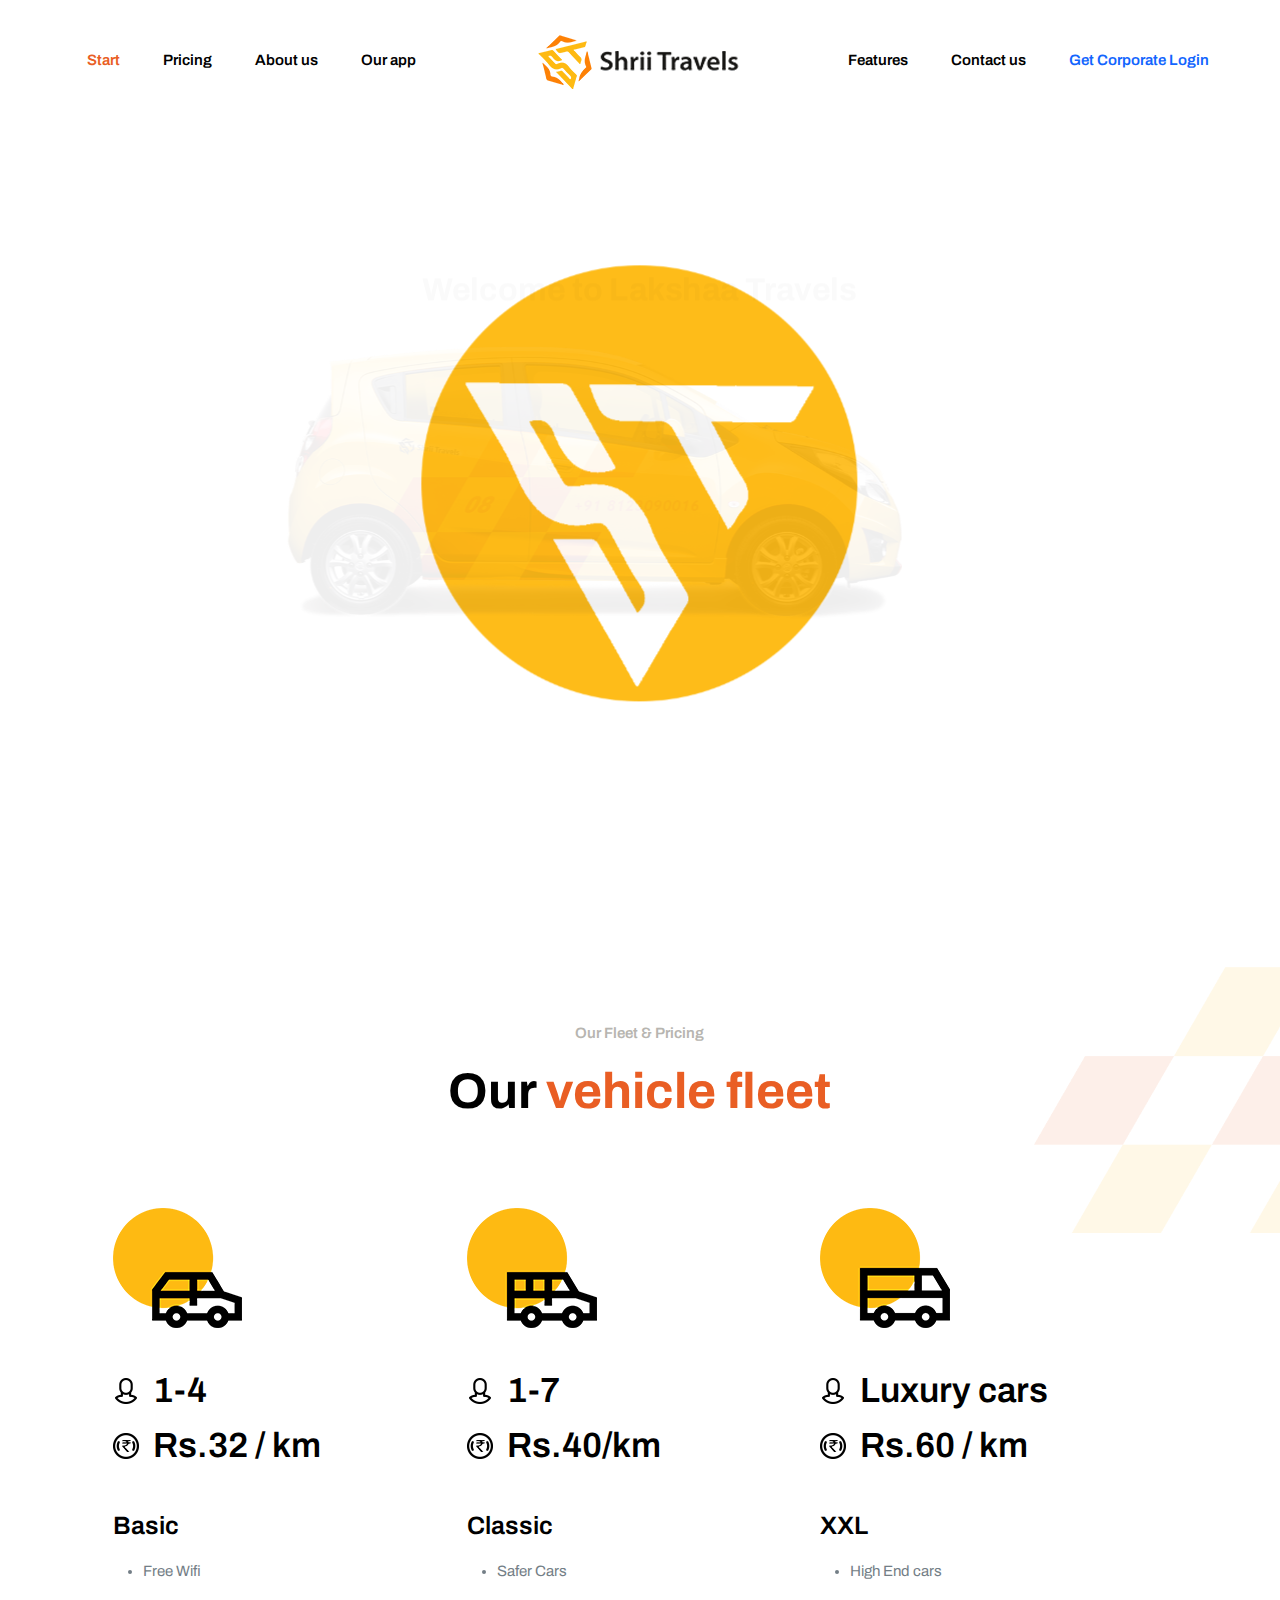
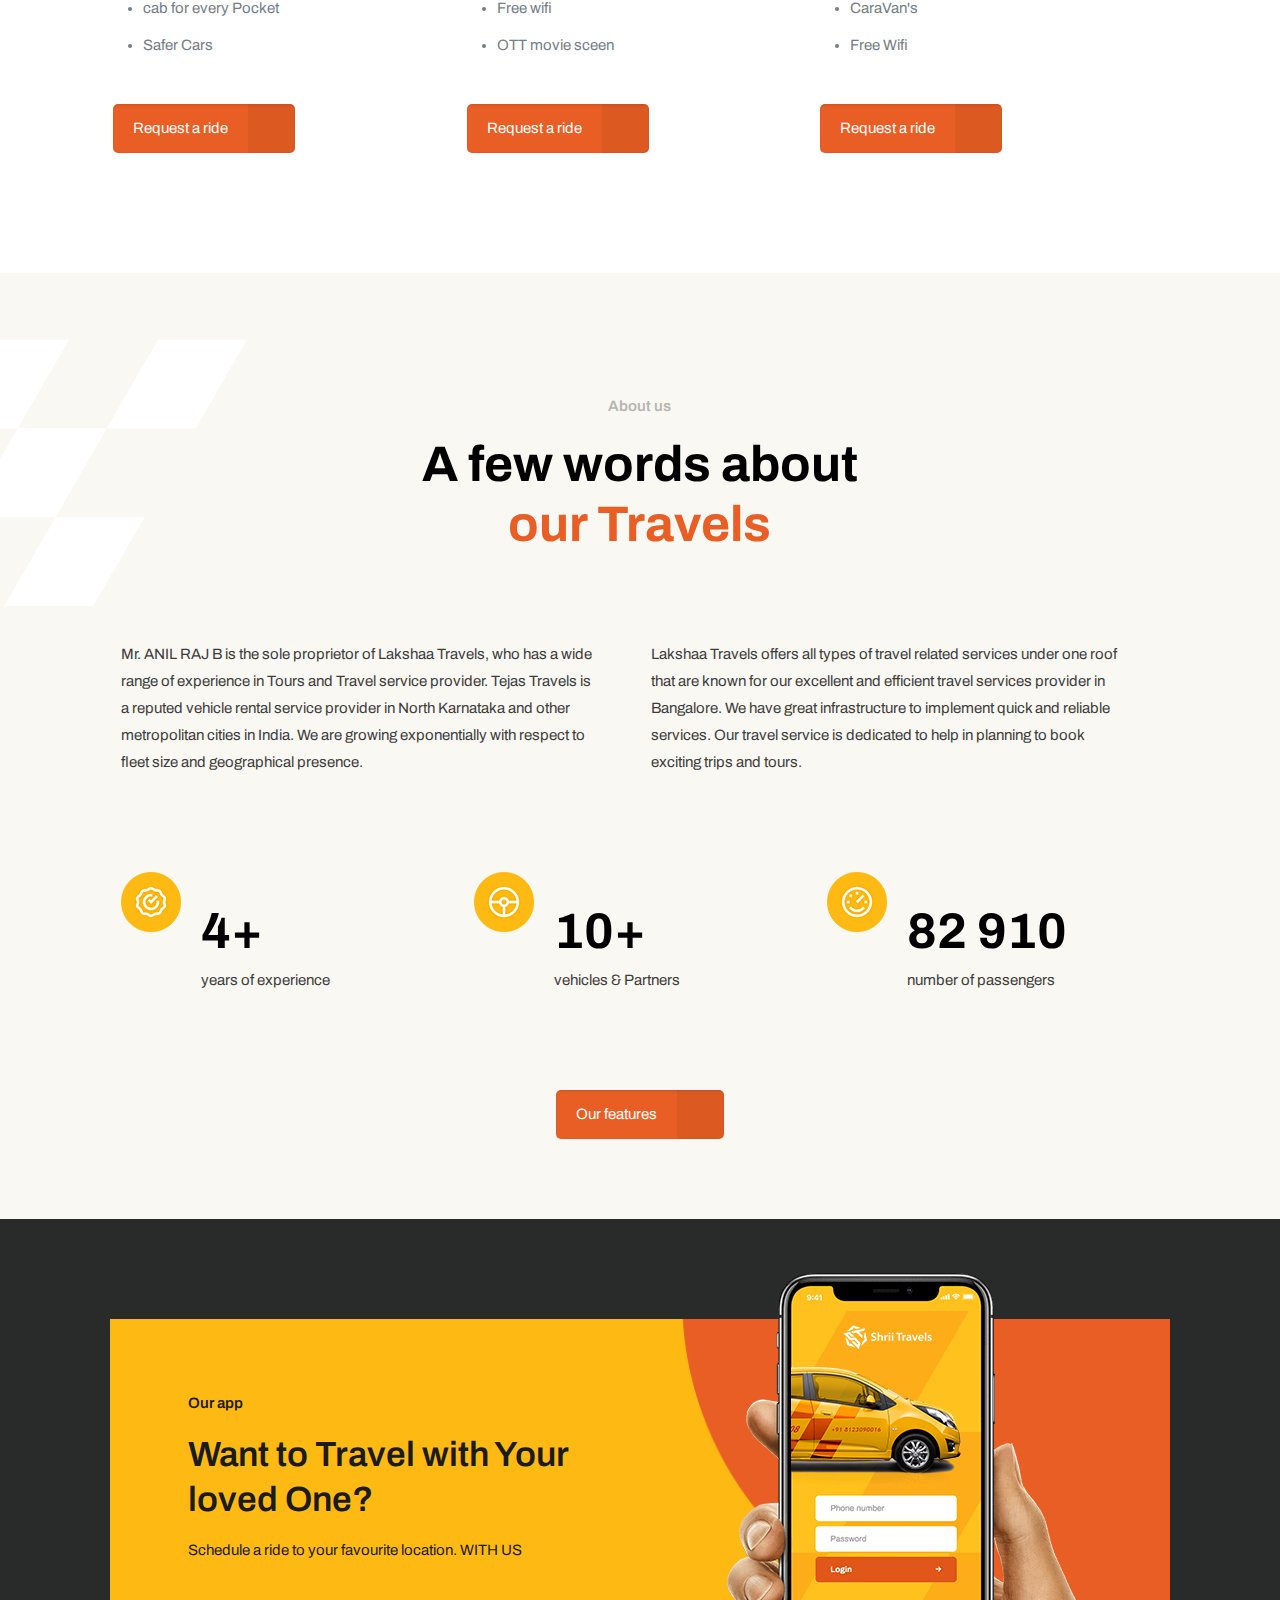
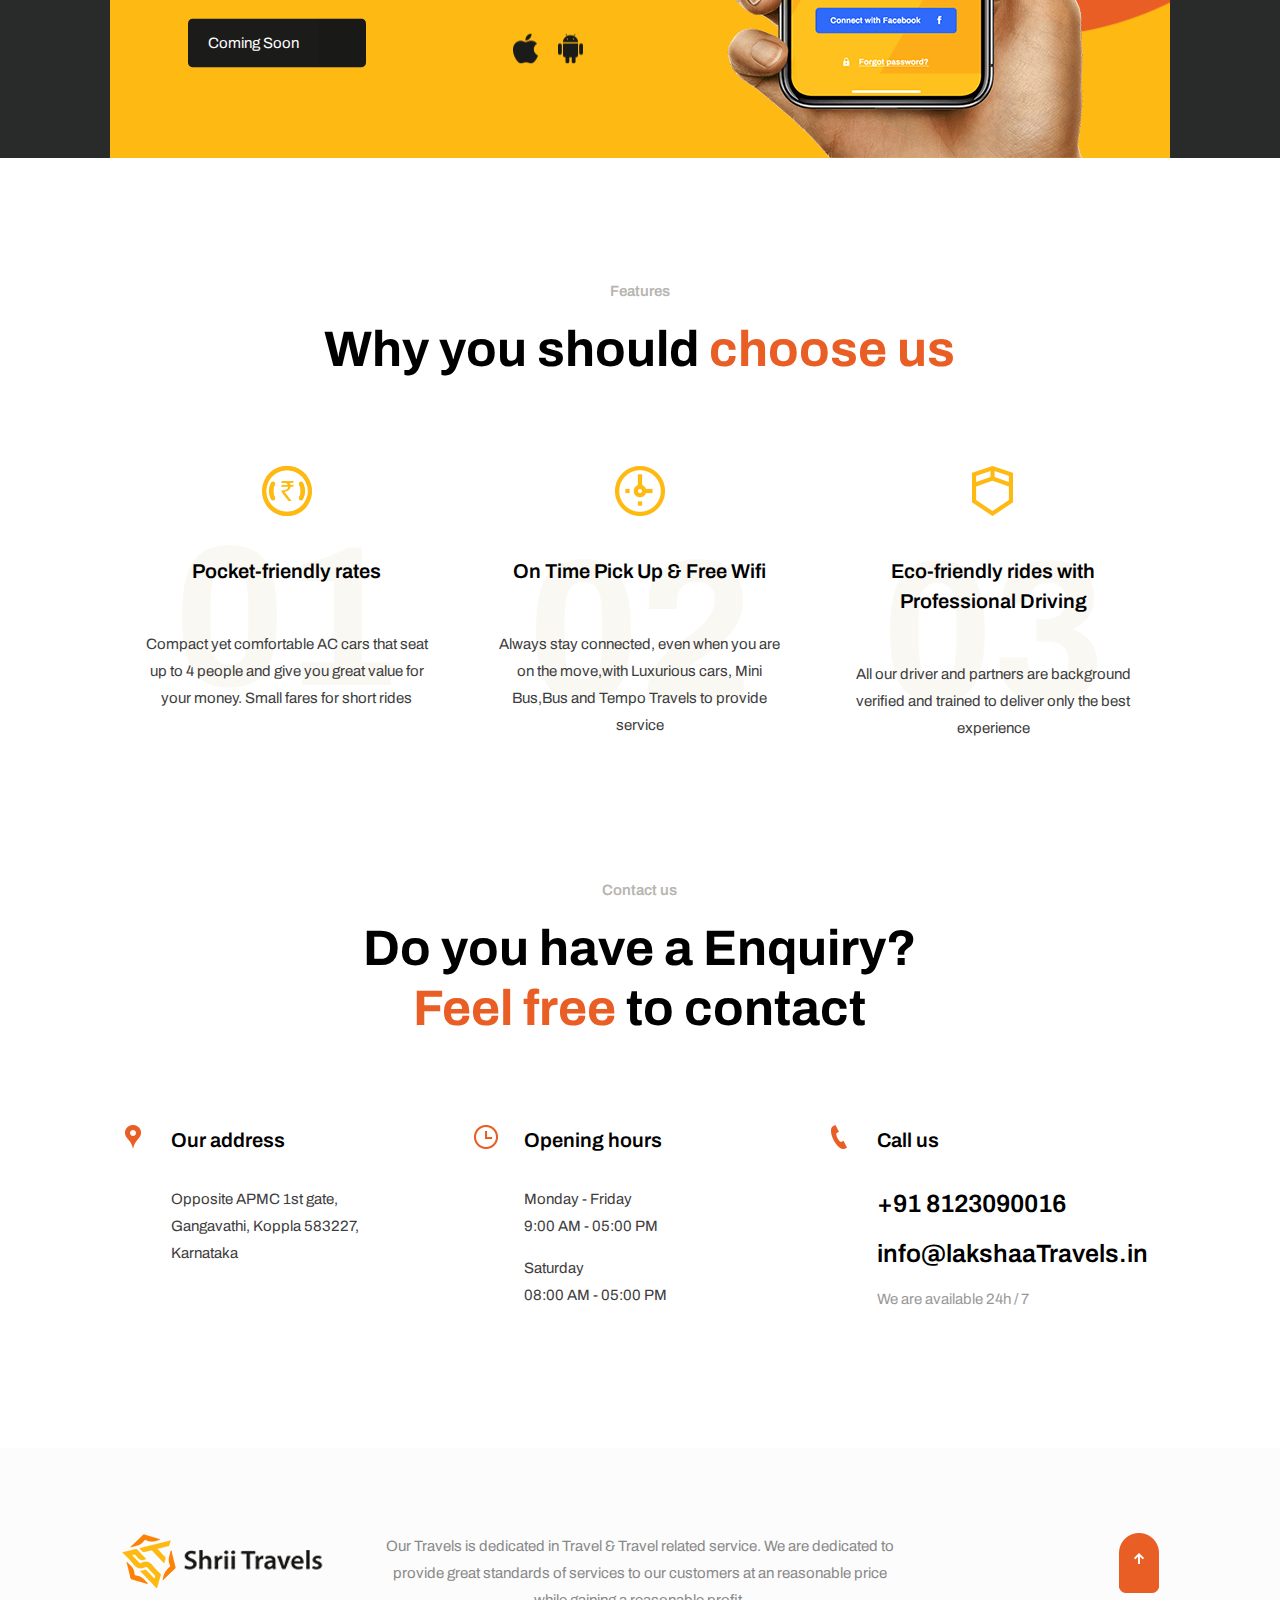
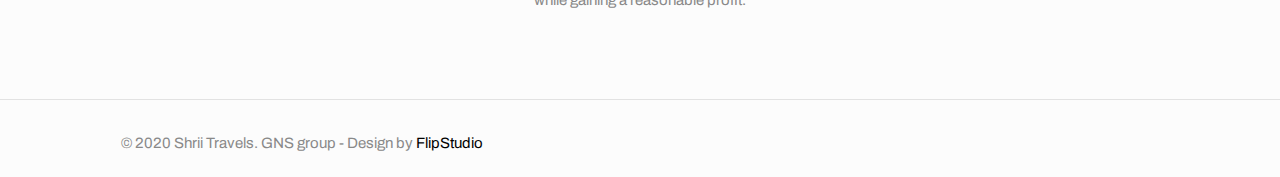
==== index.html @ 803cd6e2 "Add files via upload" ====
<!DOCTYPE html>
<!--[if lt IE 7]><html class="no-js lt-ie10 lt-ie9 lt-ie8 lt-ie7"> <![endif]-->
<!--[if IE 7]><html class="no-js lt-ie10 lt-ie9 lt-ie8"> <![endif]-->
<!--[if IE 8]><html class="no-js lt-ie10 lt-ie9"> <![endif]-->
<!--[if IE 9]><html class="no-js lt-ie10"> <![endif]-->
<!--[if gt IE 8]><!-->
<html class="no-js">
<!--<![endif]-->

<head>

    <!-- Basic Page Needs -->
    <meta charset="utf-8">
    <title>Shrii Travels</title>
    <meta name="description" content="">
    <meta name="author" content="">

    <!-- Mobile Specific Metas -->
    <meta name="viewport" content="width=device-width, initial-scale=1, maximum-scale=1">

    <!-- Favicons -->
    <link rel="apple-touch-icon" sizes="180x180" href="content/taxi2/images/favicon.png">
<link rel="icon" type="image/png" sizes="32x32" href="content/taxi2/images//favicon-32x32.png">
<link rel="icon" type="image/png" sizes="16x16" href="content/taxi2/images//favicon-16x16.png">


    <!-- FONTS -->
    <link rel='stylesheet' href='http://fonts.googleapis.com/css?family=Roboto:100,300,400,400italic,700'>
    <link rel='stylesheet' href='http://fonts.googleapis.com/css?family=Patua+One:100,300,400,400italic,700'>
    <link rel='stylesheet' href='http://fonts.googleapis.com/css?family=Lato:400,400italic,700,700italic,900'>
    <link rel='stylesheet' href='http://fonts.googleapis.com/css?family=Archivo:100,300,400,400italic,700'>

    <!-- CSS -->
    <link rel='stylesheet' href='css/global.css'>
    <link rel='stylesheet' href='content/taxi2/css/structure.css'>
    <link rel='stylesheet' href='content/taxi2/css/taxi2.css'>
    <link rel='stylesheet' href='content/taxi2/css/custom.css'>

    <!-- Revolution Slider -->
    <link rel="stylesheet" href="plugins/rs-plugin-6.custom/css/rs6.css">

</head>

<body class="home page-template-default page template-slider color-custom style-default button-default layout-full-width one-page no-content-padding header-split header-fw minimalist-header-no sticky-header sticky-tb-color ab-hide subheader-both-center menu-link-color menuo-no-borders mobile-tb-center mobile-side-slide mobile-mini-mr-lc tablet-sticky mobile-header-mini mobile-sticky ">
    <div id="Wrapper">
        <div id="Header_wrapper">
            <header id="Header">

                <div id="Top_bar">
                    <div class="container">
                        <div class="column one">
                            <div class="top_bar_left clearfix">
                                <div class="logo">
                                    <a id="logo" href="#" data-padding="30"><img class="logo-main scale-with-grid" src="content/taxi2/images/taxi2.png" data-retina="content/taxi2/images/retina-taxi2.png" data-no-retina><img class="logo-sticky scale-with-grid" src="content/taxi2/images/taxi2.png" data-retina="content/taxi2/images/retina-taxi2.png" data-no-retina><img class="logo-mobile scale-with-grid" src="content/taxi2/images/taxi2.png" data-retina="content/taxi2/images/retina-taxi2.png" data-no-retina><img class="logo-mobile-sticky scale-with-grid" src="content/taxi2/images/taxi2.png" data-retina="content/taxi2/images/retina-taxi2.png" data-no-retina></a>
                                </div>
                                <div class="menu_wrapper">
                                    <nav id="menu">
                                        <ul id="menu-main-menu-left" class="menu menu-main menu_left">
                                            <li>
                                                <a href="#Header_wrapper"><span>Start</span></a>
                                            </li>
                                            <li>
                                                <a href="#pricing"><span>Pricing</span></a>
                                            </li>
                                            <li>
                                                <a href="#about"><span>About us</span></a>
                                            </li>
                                            <li>
                                                <a href="#app"><span>Our app</span></a>
                                            </li>
                                        </ul>
                                        <ul id="menu-main-menu-right" class="menu menu-main menu_right">
                                            <li>
                                                <a href="#features"><span>Features</span></a>
                                            </li>
                                            <!-- <li>
                                                <a href="#career"><span>Career</span></a>
                                            </li> -->
                                            <li>
                                                <a href="#contact"><span>Contact us</span></a>
                                            </li>
                                            <li>
                                                <a target="blank" href="coming.html"><span><span style="padding: 0; color: #1265fe;">Get Corporate Login</span></span></a>
                                            </li>
                                        </ul>
                                    </nav><a class="responsive-menu-toggle " href="#"><i class="icon-menu-fine"></i></a>
                                </div>
                                <div class="secondary_menu_wrapper">
                                    <nav id="secondary-menu" class="menu-main-menu-right-container">
                                        <ul id="menu-main-menu-right-1" class="secondary-menu">
                                            <li class="menu-item menu-item-type-custom menu-item-object-custom ">
                                                <a href="#features">Features</a>
                                            </li>
                                            <li class="menu-item menu-item-type-custom menu-item-object-custom ">
                                                <a href="#career">Career</a>
                                            </li>
                                            <li class="menu-item menu-item-type-custom menu-item-object-custom ">
                                                <a href="#contact">Contact us</a>
                                            </li>
                                            <li class="menu-item menu-item-type-custom menu-item-object-custom ">
                                                <a target="blank" href="coming.html"><span><span style="padding: 0; color: #1265fe;">Get Corporate Login</span></span></a>
                                            </li>
                                        </ul>
                                    </nav>
                                </div>
                            </div>
                        </div>
                    </div>
                </div>
                <div class="mfn-main-slider" id="mfn-rev-slider">
                    <p class="rs-p-wp-fix"></p>
                    <rs-module-wrap id="rev_slider_3_1_wrapper" data-source="gallery" style="background:transparent;padding:0;">
                        <rs-module id="rev_slider_3_1" style="display:none;" data-version="6.1.2">
                            <rs-slides>
                                <rs-slide data-key="rs-3" data-anim="ei:d;eo:d;s:1000;r:0;t:fade;sl:0;">
                                    <img src="content/taxi2/images/transparent.png" class="rev-slidebg" data-no-retina>
                                    <rs-layer id="slider-3-slide-3-layer-0" data-type="image" data-rsp_ch="on" data-xy="x:c;y:c;yo:-40px;" data-text="w:normal;" data-dim="w:666px;h:675px;" data-basealign="slide" data-frame_0="sX:0.8;sY:0.8;" data-frame_1="e:Power4.easeOut;st:200;sp:1000;sR:200;"
                                        data-frame_999="o:0;st:w;sR:7800;" style="z-index:8;font-family:Roboto;"><img src="content/taxi2/images/taxi2-slider-pic11.png" data-no-retina>
                                    </rs-layer>
                                    <rs-layer id="slider-3-slide-3-layer-1" data-type="image" data-rsp_ch="on" data-xy="x:c;y:c;yo:-40px;" data-text="w:normal;" data-dim="w:929px;h:415px;" data-basealign="slide" data-frame_0="x:-50;" data-frame_1="st:400;sp:1000;sR:400;" data-frame_999="o:0;st:w;sR:7600;"
                                        style="z-index:9;font-family:Roboto;"><img src="content/taxi2/images/taxi2-slider-pic2.png" data-no-retina>
                                    </rs-layer>
                                    <rs-layer id="slider-3-slide-3-layer-2" data-type="text" data-color="#000000" data-rsp_ch="on" data-xy="x:c;y:c;yo:-330px;" data-text="w:normal;s:60;l:60;fw:700;" data-basealign="slide" data-frame_0="sX:0.8;sY:0.8;" data-frame_1="e:Power4.easeOut;st:700;sp:1000;sR:700;"
                                        data-frame_999="o:0;st:w;sR:7300;" style="z-index:10;font-family:Archivo;">
                                        Welcome to Lakshaa Travels
                                    </rs-layer>
                                    <rs-layer id="slider-3-slide-3-layer-3" data-type="image" data-rsp_ch="on" data-xy="x:100px;y:c;" data-text="w:normal;" data-dim="w:60px;h:60px;" data-basealign="slide" data-frame_0="sX:0.8;sY:0.8;" data-frame_1="e:Power4.easeOut;st:1100;sp:1000;" data-frame_999="o:0;st:w;sR:7000;"
                                        style="z-index:14;font-family:Roboto;"><img src="content/taxi2/images/taxi2-slider-icon2.png" data-no-retina>
                                    </rs-layer>
                                    <rs-layer id="slider-3-slide-3-layer-5" data-type="text" data-color="#000000" data-rsp_ch="on" data-xy="x:175px;y:c;yo:-170px;" data-text="w:normal;s:50;l:50;" data-basealign="slide" data-frame_1="st:900;sp:900;sR:900;" data-frame_999="o:0;st:w;sR:7200;"
                                        style="z-index:12;font-family:Archivo;">
                                        Call Us
                                        <br>
                                    </rs-layer>
                                    <rs-layer id="slider-3-slide-3-layer-6" data-type="text" data-color="#000000" data-rsp_ch="on" data-xy="x:175px;y:c;yo:-110px;" data-text="w:normal;s:18;l:25;" data-basealign="slide" data-frame_1="st:900;sp:900;sR:900;" data-frame_999="o:0;st:w;sR:7200;"
                                        style="z-index:13;font-family:Archivo;">
                                        Before 24 hr
                                        <br> of your Travel
                                    </rs-layer>
                                    <rs-layer id="slider-3-slide-3-layer-7" data-type="image" data-rsp_ch="on" data-xy="x:100px;y:c;yo:-200px;" data-text="w:normal;" data-dim="w:60px;h:60px;" data-basealign="slide" data-frame_0="sX:0.8;sY:0.8;" data-frame_1="e:Power4.easeOut;st:900;sp:1000;"
                                        data-frame_999="o:0;st:w;sR:7200;" style="z-index:11;font-family:Roboto;"><img src="content/taxi2/images/taxi2-slider-icon1.png" data-no-retina>
                                    </rs-layer>
                                    <rs-layer id="slider-3-slide-3-layer-8" data-type="text" data-color="#000000" data-rsp_ch="on" data-xy="x:175px;y:c;yo:30px;" data-text="w:normal;s:50;l:50;" data-basealign="slide" data-frame_1="st:1100;sp:900;sR:1100;" data-frame_999="o:0;st:w;sR:7000;"
                                        style="z-index:15;font-family:Archivo;">
                                        Rs.20 / km
                                    </rs-layer>
                                    <rs-layer id="slider-3-slide-3-layer-9" data-type="text" data-color="#000000" data-rsp_ch="on" data-xy="x:175px;y:c;yo:90px;" data-text="w:normal;s:18;l:25;" data-basealign="slide" data-frame_1="st:1090;sp:900;sR:1090;" data-frame_999="o:0;st:w;sR:7010;"
                                        style="z-index:16;font-family:Archivo;">
                                        Starting
                                        <br> price
                                    </rs-layer>
                                    <rs-layer id="slider-3-slide-3-layer-13" data-type="image" data-rsp_ch="on" data-xy="x:r;xo:100px;y:c;yo:-200px;" data-text="w:normal;" data-dim="w:60px;h:60px;" data-basealign="slide" data-frame_0="sX:0.8;sY:0.8;" data-frame_1="e:Power4.easeOut;st:1300;sp:1000;"
                                        data-frame_999="o:0;st:w;sR:6800;" style="z-index:17;font-family:Roboto;"><img src="content/taxi2/images/taxi2-slider-icon3.png" data-no-retina>
                                    </rs-layer>
                                    <rs-layer id="slider-3-slide-3-layer-14" data-type="text" data-color="#000000" data-rsp_ch="on" data-xy="x:r;xo:175px;y:c;yo:-170px;" data-text="w:normal;s:50;l:50;a:right;" data-basealign="slide" data-frame_1="st:1300;sp:900;sR:1300;" data-frame_999="o:0;st:w;sR:6800;"
                                        style="z-index:18;font-family:Archivo;">
                                        1-10
                                    </rs-layer>
                                    <rs-layer id="slider-3-slide-3-layer-15" data-type="text" data-color="#000000" data-rsp_ch="on" data-xy="x:r;xo:175px;y:c;yo:-110px;" data-text="w:normal;s:18;l:25;a:right;" data-basealign="slide" data-frame_1="st:1300;sp:900;sR:1300;" data-frame_999="o:0;st:w;sR:6800;"
                                        style="z-index:19;font-family:Archivo;">
                                        Seater 
                                        <br> we provide
                                    </rs-layer>
                                    <rs-layer id="slider-3-slide-3-layer-16" data-type="image" data-rsp_ch="on" data-xy="x:r;xo:100px;y:c;" data-text="w:normal;" data-dim="w:60px;h:60px;" data-basealign="slide" data-frame_0="sX:0.8;sY:0.8;" data-frame_1="e:Power4.easeOut;st:1500;sp:1000;"
                                        data-frame_999="o:0;st:w;sR:6600;" style="z-index:20;font-family:Roboto;"><img src="content/taxi2/images/taxi2-slider-icon4.png" data-no-retina>
                                    </rs-layer>
                                    <rs-layer id="slider-3-slide-3-layer-17" data-type="text" data-color="#000000" data-rsp_ch="on" data-xy="x:r;xo:175px;y:c;yo:30px;" data-text="w:normal;s:50;l:50;a:right;" data-basealign="slide" data-frame_1="st:1500;sp:900;sR:1500;" data-frame_999="o:0;st:w;sR:6600;"
                                        style="z-index:21;font-family:Archivo;">
                                        10% Off
                                    </rs-layer>
                                    <rs-layer id="slider-3-slide-3-layer-18" data-type="text" data-color="#000000" data-rsp_ch="on" data-xy="x:r;xo:175px;y:c;yo:90px;" data-text="w:normal;s:18;l:25;a:right;" data-basealign="slide" data-frame_1="st:1500;sp:900;sR:1500;" data-frame_999="o:0;st:w;sR:6600;"
                                        style="z-index:22;font-family:Archivo;">
                                        on reffering
                                        <br> a new customer
                                    </rs-layer>
                                    <rs-layer id="slider-3-slide-3-layer-19" data-type="text" data-color="#000000" data-rsp_ch="on" data-xy="x:100px;y:b;yo:146px;" data-text="w:normal;s:18;" data-basealign="slide" data-frame_1="st:1700;sp:900;sR:1700;" data-frame_999="o:0;st:w;sR:6400;"
                                        style="z-index:24;font-family:Archivo;">
                                        We are available 24h / 7 on WhatsApp
                                    </rs-layer>
                                    <rs-layer id="slider-3-slide-3-layer-20" data-type="text" data-color="#000000" data-rsp_ch="on" data-xy="x:100px;y:b;yo:100px;" data-text="w:normal;s:35;fw:700;" data-basealign="slide" data-frame_1="st:1700;sp:900;sR:1700;" data-frame_999="o:0;st:w;sR:6400;"
                                        style="z-index:23;font-family:Archivo;">
                                        +91 8123090016
                                    </rs-layer>
                                    <rs-layer id="slider-3-slide-3-layer-21" data-type="image" data-rsp_ch="on" data-xy="x:65px;y:b;yo:100px;" data-text="w:normal;" data-dim="w:16px;h:24px;" data-basealign="slide" data-frame_1="st:1700;sp:900;sR:1700;" data-frame_999="o:0;st:w;sR:6400;"
                                        style="z-index:25;font-family:Roboto;"><img src="content/taxi2/images/taxi2-slider-pic3.png" data-no-retina>
                                    </rs-layer><a id="slider-3-slide-3-layer-23" class="rs-layer" href="#" target="_self" rel="nofollow" data-type="image" data-rsp_ch="on" data-xy="x:r;xo:200px;y:b;yo:100px;" data-text="w:normal;" data-dim="w:40px;h:40px;"
                                        data-basealign="slide" data-frame_1="st:1900;sp:900;sR:1900;" data-frame_999="o:0;st:w;sR:6200;" style="z-index:28;font-family:Roboto;"><img src="content/taxi2/images/taxi2-slider-icon-facebook.png" data-no-retina> </a>
                                    <a
                                        id="slider-3-slide-3-layer-24" class="rs-layer" href="#" target="_self" rel="nofollow" data-type="image" data-rsp_ch="on" data-xy="x:r;xo:100px;y:b;yo:100px;" data-text="w:normal;" data-dim="w:40px;h:40px;" data-basealign="slide"
                                        data-frame_1="st:1900;sp:900;sR:1900;" data-frame_999="o:0;st:w;sR:6200;" style="z-index:26;font-family:Roboto;"><img src="content/taxi2/images/taxi2-slider-icon-instagram.png" data-no-retina> </a><a id="slider-3-slide-3-layer-25" class="rs-layer" href="#" target="_self" rel="nofollow" data-type="image" data-rsp_ch="on" data-xy="x:r;xo:150px;y:b;yo:100px;"
                                            data-text="w:normal;" data-dim="w:40px;h:40px;" data-basealign="slide" data-frame_1="st:1900;sp:900;sR:1900;" data-frame_999="o:0;st:w;sR:6200;" style="z-index:27;font-family:Roboto;"><img src="content/taxi2/images/taxi2-slider-icon-twitter.png" data-no-retina> </a>
                                </rs-slide>
                            </rs-slides>
                            <rs-progress class="rs-bottom" style="visibility: hidden !important;"></rs-progress>
                        </rs-module>
                    </rs-module-wrap>
                </div>
            </header>
        </div>
        <div id="Content">
            <div class="content_wrapper clearfix">
                <div class="sections_group">
                    <div class="entry-content">
                        <div class="section mcb-section mcb-section-jcq1a9xd1 bg-contain" id="pricing" style="padding-top:120px;padding-bottom:80px;background-image:url(content/taxi2/images/taxi2-sectionbg1.png);background-repeat:no-repeat;background-position:center top;">
                            <div class="section_wrapper mcb-section-inner">
                                <div class="wrap mcb-wrap mcb-wrap-2fkw1c9ba one valign-top clearfix">
                                    <div class="mcb-wrap-inner">
                                        <div class="column mcb-column mcb-item-cbdizb2dw one column_column">
                                            <div class="column_attr clearfix align_center" style>
                                                <h6>Our Fleet & Pricing</h6>
                                                <h2>Our <span class="themecolor">vehicle fleet</span></h2>
                                            </div>
                                        </div>
                                        <div class="column mcb-column mcb-item-dbz3m7a88 one column_divider">
                                            <hr class="no_line" style="margin:0 auto 30px">
                                        </div>
                                    </div>
                                </div>
                                <div class="wrap mcb-wrap mcb-wrap-gizdo99nv one-third valign-top clearfix" style="padding:0 3% 0 0">
                                    <div class="mcb-wrap-inner">
                                        <div class="column mcb-column mcb-item-7peiaxud4 one column_image">
                                            <div class="image_frame image_item no_link scale-with-grid no_border">
                                                <div class="image_wrapper"><img class="scale-with-grid" src="content/taxi2/images/taxi2-icon1.png">
                                                </div>
                                            </div>
                                        </div>
                                        <div class="column mcb-column mcb-item-msqzn70ff one column_column column-margin-10px">
                                            <div class="column_attr clearfix" style="background-image:url('content/taxi2/images/taxi2-icon4.png');background-repeat:no-repeat;background-position:left center;padding:0 0 0 40px;">
                                                <h3 style="margin: 0;">1-4</h3>
                                            </div>
                                        </div>
                                        <div class="column mcb-column mcb-item-5pkkx2eej one column_column">
                                            <div class="column_attr clearfix" style="background-image:url('content/taxi2/images/taxi2-icon5.png');background-repeat:no-repeat;background-position:left center;padding:0 0 0 40px;">
                                                <h3 style="margin: 0;">Rs.32 / km</h3>
                                            </div>
                                        </div>
                                        <div class="column mcb-column mcb-item-9j4ms4kgk one column_column column-margin-30px">
                                            <div class="column_attr clearfix" style>
                                                <h4>Basic</h4>
                                                <ul>
                                                    <li>
                                                        Free Wifi
                                                    </li>
                                                    <li>
                                                        cab for every Pocket
                                                    </li>
                                                    <li>
                                                        Safer Cars
                                                    </li>
                                                </ul>
                                            </div>
                                        </div>
                                        <div class="column mcb-column mcb-item-xcoo4um41 one column_button">
                                            <a class="button scroll button_right button_size_2 button_theme button_js" href="#contact"><span class="button_icon"><i class="icon-right-open-mini" ></i></span><span class="button_label">Request a ride</span></a>
                                        </div>
                                    </div>
                                </div>
                                <div class="wrap mcb-wrap mcb-wrap-kkg3uh9cp one-third valign-top clearfix" style="padding:0 3% 0 0">
                                    <div class="mcb-wrap-inner">
                                        <div class="column mcb-column mcb-item-4744exjst one column_image">
                                            <div class="image_frame image_item no_link scale-with-grid no_border">
                                                <div class="image_wrapper"><img class="scale-with-grid" src="content/taxi2/images/taxi2-icon2.png">
                                                </div>
                                            </div>
                                        </div>
                                        <div class="column mcb-column mcb-item-zhdfajwka one column_column column-margin-10px">
                                            <div class="column_attr clearfix" style="background-image:url('content/taxi2/images/taxi2-icon4.png');background-repeat:no-repeat;background-position:left center;padding:0 0 0 40px;">
                                                <h3 style="margin: 0;">1-7</h3>
                                            </div>
                                        </div>
                                        <div class="column mcb-column mcb-item-96xswf5mi one column_column">
                                            <div class="column_attr clearfix" style="background-image:url('content/taxi2/images/taxi2-icon5.png');background-repeat:no-repeat;background-position:left center;padding:0 0 0 40px;">
                                                <h3 style="margin: 0;">Rs.40/km </h3>
                                            </div>
                                        </div>
                                        <div class="column mcb-column mcb-item-65861mqfb one column_column column-margin-30px">
                                            <div class="column_attr clearfix" style>
                                                <h4>Classic</h4>
                                                <ul>
                                                    <li>
                                                        Safer Cars
                                                    </li>
                                                    <li>
                                                        Free wifi
                                                    </li>
                                                    <li>
                                                        OTT movie sceen
                                                    </li>
                                                </ul>
                                            </div>
                                        </div>
                                        <div class="column mcb-column mcb-item-2c7ev5ghi one column_button">
                                            <a class="button scroll button_right button_size_2 button_theme button_js" href="#contact"><span class="button_icon"><i class="icon-right-open-mini" ></i></span><span class="button_label">Request a ride</span></a>
                                        </div>
                                    </div>
                                </div>
                                <div class="wrap mcb-wrap mcb-wrap-2gbm03yeb one-third valign-top clearfix" style="padding:0 3% 0 0">
                                    <div class="mcb-wrap-inner">
                                        <div class="column mcb-column mcb-item-v2zs39mlc one column_image">
                                            <div class="image_frame image_item no_link scale-with-grid no_border">
                                                <div class="image_wrapper"><img class="scale-with-grid" src="content/taxi2/images/taxi2-icon3.png">
                                                </div>
                                            </div>
                                        </div>
                                        <div class="column mcb-column mcb-item-56qbu7jh1 one column_column column-margin-10px">
                                            <div class="column_attr clearfix" style="background-image:url('content/taxi2/images/taxi2-icon4.png');background-repeat:no-repeat;background-position:left center;padding:0 0 0 40px;">
                                                <h3 style="margin: 0;">Luxury cars</h3>
                                            </div>
                                        </div>
                                        <div class="column mcb-column mcb-item-ephisj9gl one column_column">
                                            <div class="column_attr clearfix" style="background-image:url('content/taxi2/images/taxi2-icon5.png');background-repeat:no-repeat;background-position:left center;padding:0 0 0 40px;">
                                                <h3 style="margin: 0;">Rs.60 / km</h3>
                                            </div>
                                        </div>
                                        <div class="column mcb-column mcb-item-r0458mctj one column_column column-margin-30px">
                                            <div class="column_attr clearfix" style>
                                                <h4>XXL</h4>
                                                <ul>
                                                    <li>
                                                        High End cars
                                                    </li>
                                                    <li>
                                                         CaraVan's
                                                    </li>
                                                    <li>
                                                        Free Wifi
                                                    </li>
                                                </ul>
                                            </div>
                                        </div>
                                        <div class="column mcb-column mcb-item-p6421gr1c one column_button">
                                            <a class="button scroll button_right button_size_2 button_theme button_js" href="#contact"><span class="button_icon"><i class="icon-right-open-mini" ></i></span><span class="button_label">Request a ride</span></a>
                                        </div>
                                    </div>
                                </div>
                            </div>
                        </div>
                        <div class="section mcb-section mcb-section-tru4y7ksa bg-contain" id="about" style="padding-top:120px;padding-bottom:40px;background-color:#faf8f2;background-image:url(content/taxi2/images/taxi2-sectionbg2.png);background-repeat:no-repeat;background-position:center top;">
                            <div class="section_wrapper mcb-section-inner">
                                <div class="wrap mcb-wrap mcb-wrap-rzym32xs0 one valign-top clearfix">
                                    <div class="mcb-wrap-inner">
                                        <div class="column mcb-column mcb-item-wh8tclfbt one column_column">
                                            <div class="column_attr clearfix align_center" style>
                                                <h6>About us</h6>
                                                <h2>A few words about
                                                    <br>
                                                    <span class="themecolor">our Travels</span></h2>
                                            </div>
                                        </div>
                                        <div class="column mcb-column mcb-item-ues8bc758 one column_divider">
                                            <hr class="no_line" style="margin:0 auto 30px">
                                        </div>
                                        <div class="column mcb-column mcb-item-ufungwtzo one-second column_column">
                                            <div class="column_attr clearfix" style="padding:0 7% 0 0;">
                                                <p>
                                                    Mr. ANIL RAJ B is the sole proprietor of Lakshaa Travels, who has a wide range of experience in Tours and Travel service provider. Tejas Travels is a reputed vehicle rental service provider in North Karnataka and other metropolitan cities in India. We are growing exponentially with respect to fleet size and geographical presence.
                                                </p>
                                            </div>
                                        </div>
                                        <div class="column mcb-column mcb-item-zh59oik6z one-second column_column">
                                            <div class="column_attr clearfix" style="padding:0 7% 0 0;">
                                                <p>
                                                    Lakshaa Travels offers all types of travel related services under one roof that are known for our excellent and efficient travel services provider in Bangalore. We have great infrastructure to implement quick and reliable services. Our travel service is dedicated to help in planning to book exciting trips and tours.
                                                </p>
                                            </div>
                                        </div>
                                        <div class="column mcb-column mcb-item-0ojbuw78h one column_divider">
                                            <hr class="no_line" style="margin:0 auto 40px">
                                        </div>
                                        <div class="column mcb-column mcb-item-5arippacc one-third column_column">
                                            <div class="column_attr clearfix" style="background-image:url('content/taxi2/images/taxi2-icon6.png');background-repeat:no-repeat;background-position:left top;padding:30px 0 0 80px;">
                                                <h2 style="margin-bottom: 5px;">4+</h2>
                                                <p>
                                                    years of experience
                                                </p>
                                            </div>
                                        </div>
                                        <div class="column mcb-column mcb-item-6qw2wk24y one-third column_column">
                                            <div class="column_attr clearfix" style="background-image:url('content/taxi2/images/taxi2-icon7.png');background-repeat:no-repeat;background-position:left top;padding:30px 0 0 80px;">
                                                <h2 style="margin-bottom: 5px;">10+</h2>
                                                <p>
                                                    vehicles & Partners
                                                </p>
                                            </div>
                                        </div>
                                        <div class="column mcb-column mcb-item-bfpb8p5sl one-third column_column">
                                            <div class="column_attr clearfix" style="background-image:url('content/taxi2/images/taxi2-icon8.png');background-repeat:no-repeat;background-position:left top;padding:30px 0 0 80px;">
                                                <h2 style="margin-bottom: 5px;">82 910</h2>
                                                <p>
                                                    number of passengers
                                                </p>
                                            </div>
                                        </div>
                                        <div class="column mcb-column mcb-item-4w0qz1hke one column_divider">
                                            <hr class="no_line" style="margin:0 auto 40px">
                                        </div>
                                        <div class="column mcb-column mcb-item-c9d2w31qp one column_button">
                                            <div class="button_align align_center">
                                                <a class="button scroll button_right button_size_2 button_theme button_js" href="#features"><span class="button_icon"><i class="icon-doc-text" ></i></span><span class="button_label">Our features</span></a>
                                            </div>
                                        </div>
                                    </div>
                                </div>
                            </div>
                        </div>
                        <div class="section mcb-section mcb-section-9ih3t0gv1 equal-height-wrap" id="app" style="padding-top:100px;padding-bottom:0px;background-color:#292b2b">
                            <div class="section_wrapper mcb-section-inner">
                                <div class="wrap mcb-wrap mcb-wrap-s3kydcxqf one-second valign-middle clearfix" style="padding:70px 5% 40px 7%;background-color:#feba12">
                                    <div class="mcb-wrap-inner">
                                        <div class="column mcb-column mcb-item-piwa4nuz0 one column_column">
                                            <div class="column_attr clearfix" style>
                                                <h6 style="color: #1b1b1a;">Our app</h6>
                                                <h3 style="color: #1b1b1a;"> Want to Travel with Your loved One?</h3>
                                                <p style="color: #1b1b1a;">
                                                  Schedule a ride to your favourite location. WITH US
                                                </p>
                                            </div>
                                        </div>
                                        <div class="column mcb-column mcb-item-dhi6r7q0c one-second column_button">
                                            <a class="button button_right button_size_2 button_js" href="#" style="background-color:#1b1b1a!important;color:#fff;"><span class="button_icon"><i class="icon-right-open" style="color:#ffffff!important;"></i></span><span class="button_label">Coming Soon</span></a>
                                        </div>
                                        <div class="column mcb-column mcb-item-64il5cpep one-second column_image">
                                            <div class="image_frame image_item no_link scale-with-grid alignright no_border">
                                                <div class="image_wrapper"><img class="scale-with-grid" src="content/taxi2/images/taxi2-icon16.png">
                                                </div>
                                            </div>
                                        </div>
                                    </div>
                                </div>
                                <div class="wrap mcb-wrap mcb-wrap-1ivrwesy4 one-second column-margin-0px valign-bottom bg-contain clearfix" style="padding:0 4%;background-color:#feba12;background-image:url(content/taxi2/images/taxi2-wrapbg5.png);background-repeat:no-repeat;background-position:right top;">
                                    <div class="mcb-wrap-inner">
                                        <div class="column mcb-column mcb-item-r2do0rv3b one column_image">
                                            <div class="image_frame image_item no_link scale-with-grid aligncenter no_border" style="margin-top:-100px;">
                                                <div class="image_wrapper"><img class="scale-with-grid" src="content/taxi2/images/taxi2-pic1.png">
                                                </div>
                                            </div>
                                        </div>
                                    </div>
                                </div>
                            </div>
                        </div>
                        <div class="section mcb-section mcb-section-iiiq2t79t" id="features" style="padding-top:120px;padding-bottom:px;background-color:">
                            <div class="section_wrapper mcb-section-inner">
                                <div class="wrap mcb-wrap mcb-wrap-lu4vqjb7x one valign-top clearfix">
                                    <div class="mcb-wrap-inner">
                                        <div class="column mcb-column mcb-item-vs9tw7ixc one column_column">
                                            <div class="column_attr clearfix align_center" style>
                                                <h6>Features</h6>
                                                <h2>Why you should <span class="themecolor">choose us</span></h2>
                                            </div>
                                        </div>
                                        <div class="column mcb-column mcb-item-flhazsn25 one column_divider">
                                            <hr class="no_line" style="margin:0 auto 30px">
                                        </div>
                                    </div>
                                </div>
                                <div class="wrap mcb-wrap mcb-wrap-aaq5xfbt5 one-third valign-top clearfix" style="padding:0 3%;background-image:url(content/taxi2/images/taxi2-wrapbg2.png);background-repeat:no-repeat;background-position:center;">
                                    <div class="mcb-wrap-inner">
                                        <div class="column mcb-column mcb-item-1hphe2i34 one column_image">
                                            <div class="image_frame image_item no_link scale-with-grid aligncenter no_border">
                                                <div class="image_wrapper"><img class="scale-with-grid" src="content/taxi2/images/taxi2-icon9.png">
                                                </div>
                                            </div>
                                        </div>
                                        <div class="column mcb-column mcb-item-clkwcsznf one column_column column-margin-30px">
                                            <div class="column_attr clearfix align_center" style>
                                                <h5>Pocket-friendly rates</h5>
                                            </div>
                                        </div>
                                        <div class="column mcb-column mcb-item-ndllgikdy one column_column">
                                            <div class="column_attr clearfix align_center" style>
                                                <p>
                                                    Compact yet comfortable AC cars that seat up to 4 people and give you great value for your money. Small fares for short rides
                                                </p>
                                            </div>
                                        </div>
                                    </div>
                                </div>
                                <div class="wrap mcb-wrap mcb-wrap-rsr75fq8g one-third valign-top clearfix" style="padding:0 3%;background-image:url(content/taxi2/images/taxi2-wrapbg3.png);background-repeat:no-repeat;background-position:center;">
                                    <div class="mcb-wrap-inner">
                                        <div class="column mcb-column mcb-item-nw1oveezi one column_image">
                                            <div class="image_frame image_item no_link scale-with-grid aligncenter no_border">
                                                <div class="image_wrapper"><img class="scale-with-grid" src="content/taxi2/images/taxi2-icon10.png">
                                                </div>
                                            </div>
                                        </div>
                                        <div class="column mcb-column mcb-item-i4c5uknfx one column_column column-margin-30px">
                                            <div class="column_attr clearfix align_center" style>
                                                <h5>On Time Pick Up & Free Wifi</h5>
                                            </div>
                                        </div>
                                        <div class="column mcb-column mcb-item-9prisgtrr one column_column">
                                            <div class="column_attr clearfix align_center" style>
                                                <p>
                                                    Always stay connected, even when you are on the move,with Luxurious cars, Mini Bus,Bus and Tempo Travels to provide service
                                                </p>
                                            </div>
                                        </div>
                                    </div>
                                </div>
                                <div class="wrap mcb-wrap mcb-wrap-6jv6gaztt one-third valign-top clearfix" style="padding:0 3%;background-image:url(content/taxi2/images/taxi2-wrapbg4.png);background-repeat:no-repeat;background-position:center;">
                                    <div class="mcb-wrap-inner">
                                        <div class="column mcb-column mcb-item-ns26l6dr3 one column_image">
                                            <div class="image_frame image_item no_link scale-with-grid aligncenter no_border">
                                                <div class="image_wrapper"><img class="scale-with-grid" src="content/taxi2/images/taxi2-icon11.png">
                                                </div>
                                            </div>
                                        </div>
                                        <div class="column mcb-column mcb-item-g8tqfgbw0 one column_column column-margin-30px">
                                            <div class="column_attr clearfix align_center" style>
                                                <h5>
                                                    Eco-friendly rides with Professional Driving</h5>
                                            </div>
                                        </div>
                                        <div class="column mcb-column mcb-item-3egx0iqtn one column_column">
                                            <div class="column_attr clearfix align_center" style>
                                                <p>
                                                    All our driver and partners are background verified and trained to deliver only the best experience                                                </p>
                                            </div>
                                        </div>
                                    </div>
                                </div>
                            </div>
                        </div>
                        <div class="section mcb-section mcb-section-dvxpaleuo" id="contact" style="padding-top:80px;padding-bottom:80px;background-color:">
                            <div class="section_wrapper mcb-section-inner">
                                <div class="wrap mcb-wrap mcb-wrap-x35on69qr one valign-top clearfix">
                                    <div class="mcb-wrap-inner">
                                        <div class="column mcb-column mcb-item-58zgby9ac one column_column">
                                            <div class="column_attr clearfix align_center" style>
                                                <h6>Contact us</h6>
                                                <h2>Do you have a Enquiry?
                                                    <br>
                                                    <span class="themecolor">Feel free</span> to contact</h2>
                                            </div>
                                        </div>
                                        <div class="column mcb-column mcb-item-yag8j68ya one column_divider">
                                            <hr class="no_line" style="margin:0 auto 30px">
                                        </div>
                                        <div class="column mcb-column mcb-item-qd1gxznxq one-third column_column">
                                            <div class="column_attr clearfix" style="background-image:url('content/taxi2/images/taxi2-icon12.png');background-repeat:no-repeat;background-position:left top;padding:0 0 0 50px;">
                                                <h5>Our address</h5>
                                                <hr class="no_line" style="margin:0 auto 15px">
                                                <p>
                                                   Opposite APMC 1st gate,
                                                    <br> Gangavathi, Koppla 583227,
                                                    <br> Karnataka
                                                </p>
                                            </div>
                                        </div>
                                        <div class="column mcb-column mcb-item-te68w5x2x one-third column_column">
                                            <div class="column_attr clearfix" style="background-image:url('content/taxi2/images/taxi2-icon13.png');background-repeat:no-repeat;background-position:left top;padding:0 0 0 50px;">
                                                <h5>Opening hours</h5>
                                                <hr class="no_line" style="margin:0 auto 15px">
                                                <p>
                                                    Monday - Friday
                                                    <br> 9:00 AM - 05:00 PM
                                                </p>
                                                <p>
                                                    Saturday
                                                    <br> 08:00 AM - 05:00 PM
                                                </p>
                                            </div>
                                        </div>
                                        <div class="column mcb-column mcb-item-rabr6ibl4 one-third column_column">
                                            <div class="column_attr clearfix" style="background-image:url('content/taxi2/images/taxi2-icon14.png');background-repeat:no-repeat;background-position:left top;padding:0 0 0 50px;">
                                                <h5>Call us</h5>
                                                <hr class="no_line" style="margin:0 auto 15px">
                                                <h4>+91 8123090016</h4>
                                                <h4>info@lakshaaTravels.in</h4>
                                                <p style="color: #999;">
                                                    We are available 24h / 7
                                                </p>
                                            </div>
                                        </div>
                                        </div>
                                    </div>
                                </div>
                            </div>
                        </div>
                    </div>
                </div>
            </div>
        </div>
        <footer id="Footer" class="clearfix">
            <div class="widgets_wrapper">
                <div class="container">
                    <div class="column one-fourth">
                        <aside class="widget_text widget widget_custom_html">
                            <div class="textwidget custom-html-widget">
                                <div class="image_frame image_item no_link scale-with-grid alignnone no_border">
                                    <div class="image_wrapper"><img class="scale-with-grid" src="content/taxi2/images/taxi2.png">
                                    </div>
                                </div>
                            </div>
                        </aside>
                    </div>
                    <div class="column one-second">
                        <aside class="widget_text widget widget_custom_html">
                            <div class="textwidget custom-html-widget">
                                <p style="text-align: center;">
                                   Our Travels is dedicated in Travel & Travel related service. We are dedicated to provide great standards of services to our customers at an reasonable price while gaining a reasonable profit.
                                </p>
                            </div>
                        </aside>
                    </div>
                    <div class="column one-fourth">
                        <aside class="widget_text widget widget_custom_html">
                            <div class="textwidget custom-html-widget">
                                <div style="text-align: right;">
                                    <a class="scroll" href="#Header_wrapper"><img src="content/taxi2/images/taxi2-icon17.png"></a>
                                </div>
                            </div>
                        </aside>
                    </div>
                </div>
            </div>
            <div class="footer_copy">
                <div class="container">
                    <div class="column one">
                        <div class="copyright">
                            &copy; 2020 Shrii Travels. GNS group - Design by <a target="_blank" rel="nofollow" href="https://flipstudio.in/">FlipStudio</a>
                        <!-- </div>
                        <ul class="social">
                            <li class="facebook">
                                <a href="#"><i class="icon-facebook"></i></a>
                            </li>
                            <li class="twitter">
                                <a href="#"><i class="icon-twitter"></i></a>
                            </li>
                            <li class="instagram">
                                <a href="#"><i class="icon-instagram"></i></a>
                            </li>
                        </ul>
                    </div> -->
                </div>
            </div>
        </footer>
    </div>
    <div id="Side_slide" class="right dark" data->
        <div class="close-wrapper">
            <a href="#" class="close"><i class="icon-cancel-fine"></i></a>
        </div>
        <div class="extras">
            <div class="extras-wrapper"></div>
        </div>
        <div class="menu_wrapper"></div>
        <ul class="social">
            <li class="facebook">
                <a href="#"><i class="icon-facebook"></i></a>
            </li>
            <li class="twitter">
                <a href="#"><i class="icon-twitter"></i></a>
            </li>
            <li class="instagram">
                <a href="#"><i class="icon-instagram"></i></a>
            </li>
        </ul>
    </div>
    <div id="body_overlay"></div>

    <!-- JS -->
    <script src="js/jquery-2.1.4.min.js"></script>

    <script src="js/mfn.menu.js"></script>
    <script src="js/jquery.plugins.js"></script>
    <script src="js/jquery.jplayer.min.js"></script>
    <script src="js/animations/animations.js"></script>
    <script src="js/translate3d.js"></script>
    <script src="js/scripts.js"></script>

    <script src="plugins/rs-plugin-6.custom/js/revolution.tools.min.js"></script>
    <script src="plugins/rs-plugin-6.custom/js/rs6.min.js"></script>

    <script>
        var revapi3, tpj;
        jQuery(function() {
            tpj = jQuery;
            if (tpj("#rev_slider_3_1").revolution == undefined) {
                revslider_showDoubleJqueryError("#rev_slider_3_1");
            } else {
                revapi3 = tpj("#rev_slider_3_1").show().revolution({
                    sliderType: "hero",
                    sliderLayout: "fullscreen",
                    visibilityLevels: "1240,1024,778,480",
                    gridwidth: 1920,
                    gridheight: 900,
                    minHeight: "",
                    spinner: "spinner7",
                    spinnerclr: "#e95e24",
                    editorheight: "900,768,960,720",
                    responsiveLevels: "1240,1024,778,480",
                    fullScreenOffsetContainer: "#Top_bar",
                    disableProgressBar: "on",
                    navigation: {
                        onHoverStop: false
                    },
                    fallbacks: {
                        allowHTML5AutoPlayOnAndroid: true
                    },
                });
            }
        });
    </script>



    <!-- Global site tag (gtag.js) - Google Analytics -->
    <script async src="https://www.googletagmanager.com/gtag/js?id=G-52CM7KJK0K"></script>
    <script>
        window.dataLayer = window.dataLayer || [];

        function gtag() {
            dataLayer.push(arguments);
        }
        gtag('js', new Date());
        gtag('config', 'G-52CM7KJK0K');

</body>

</html>
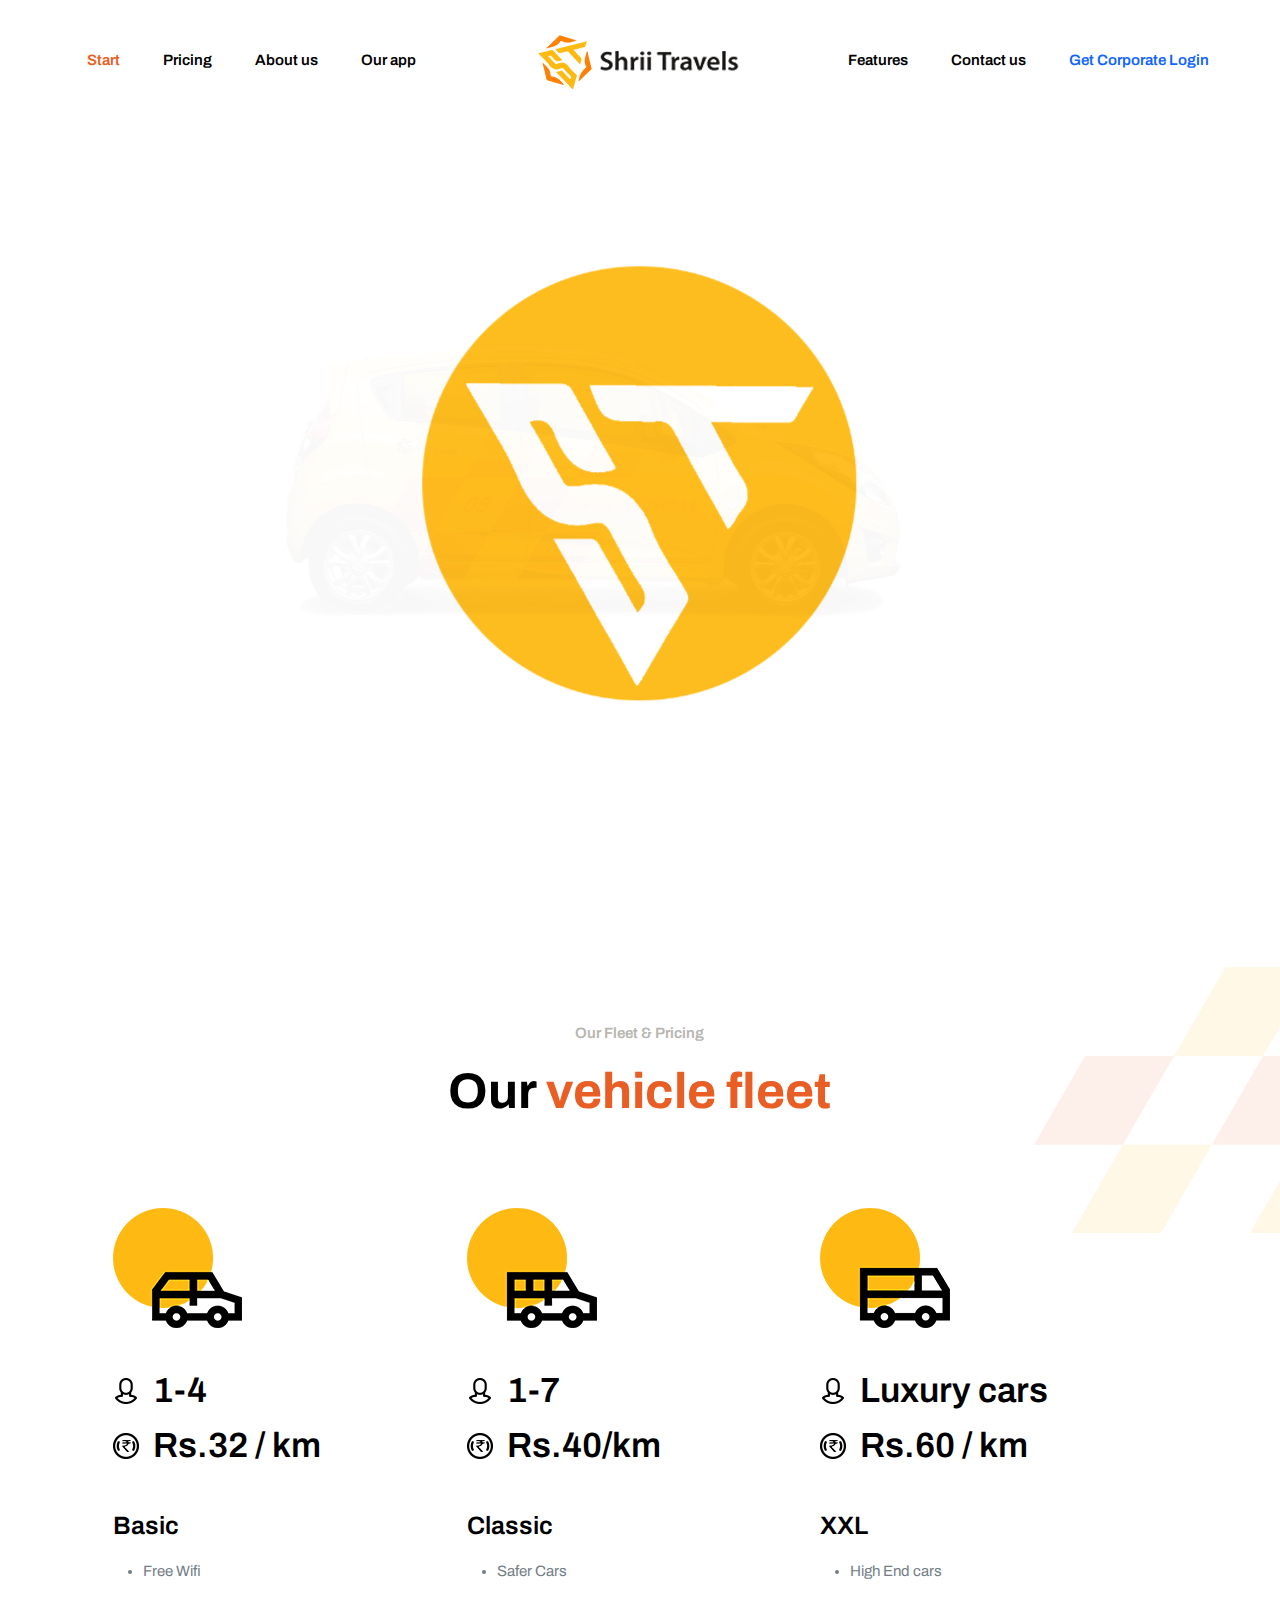
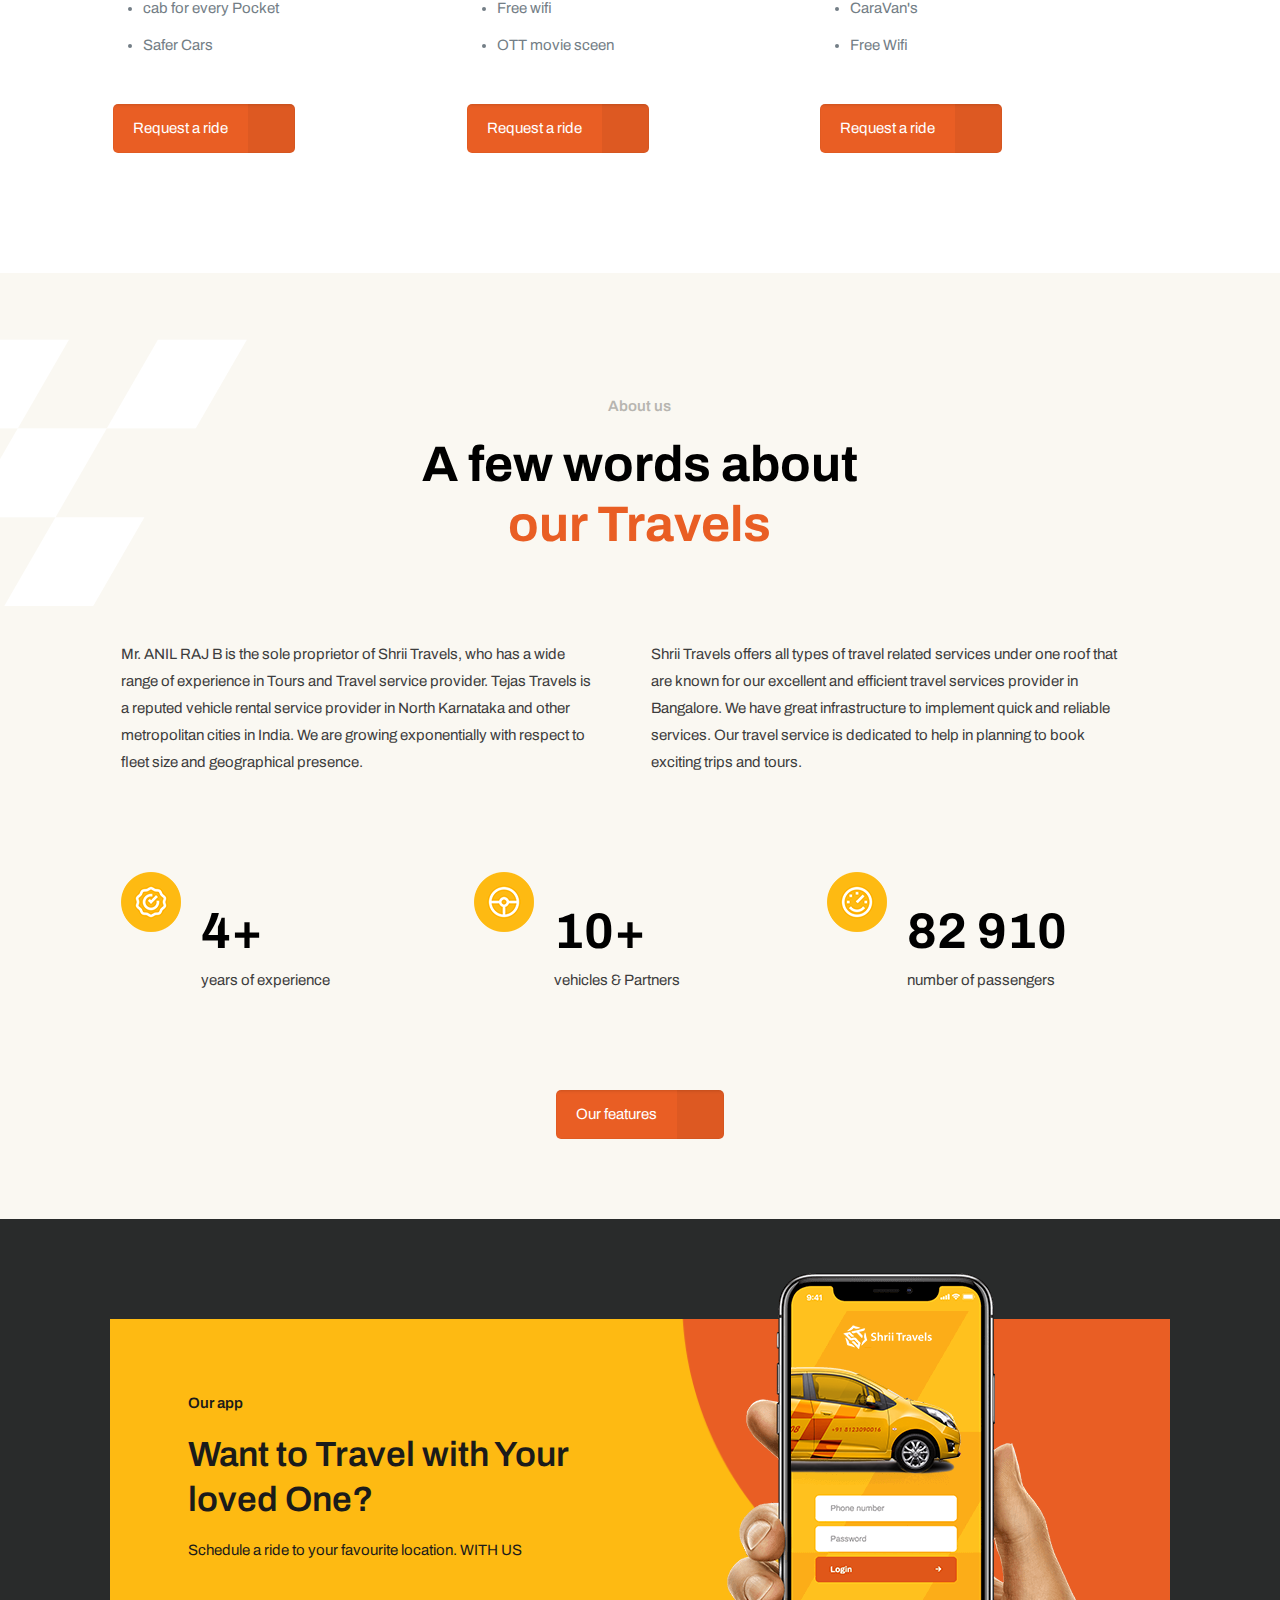
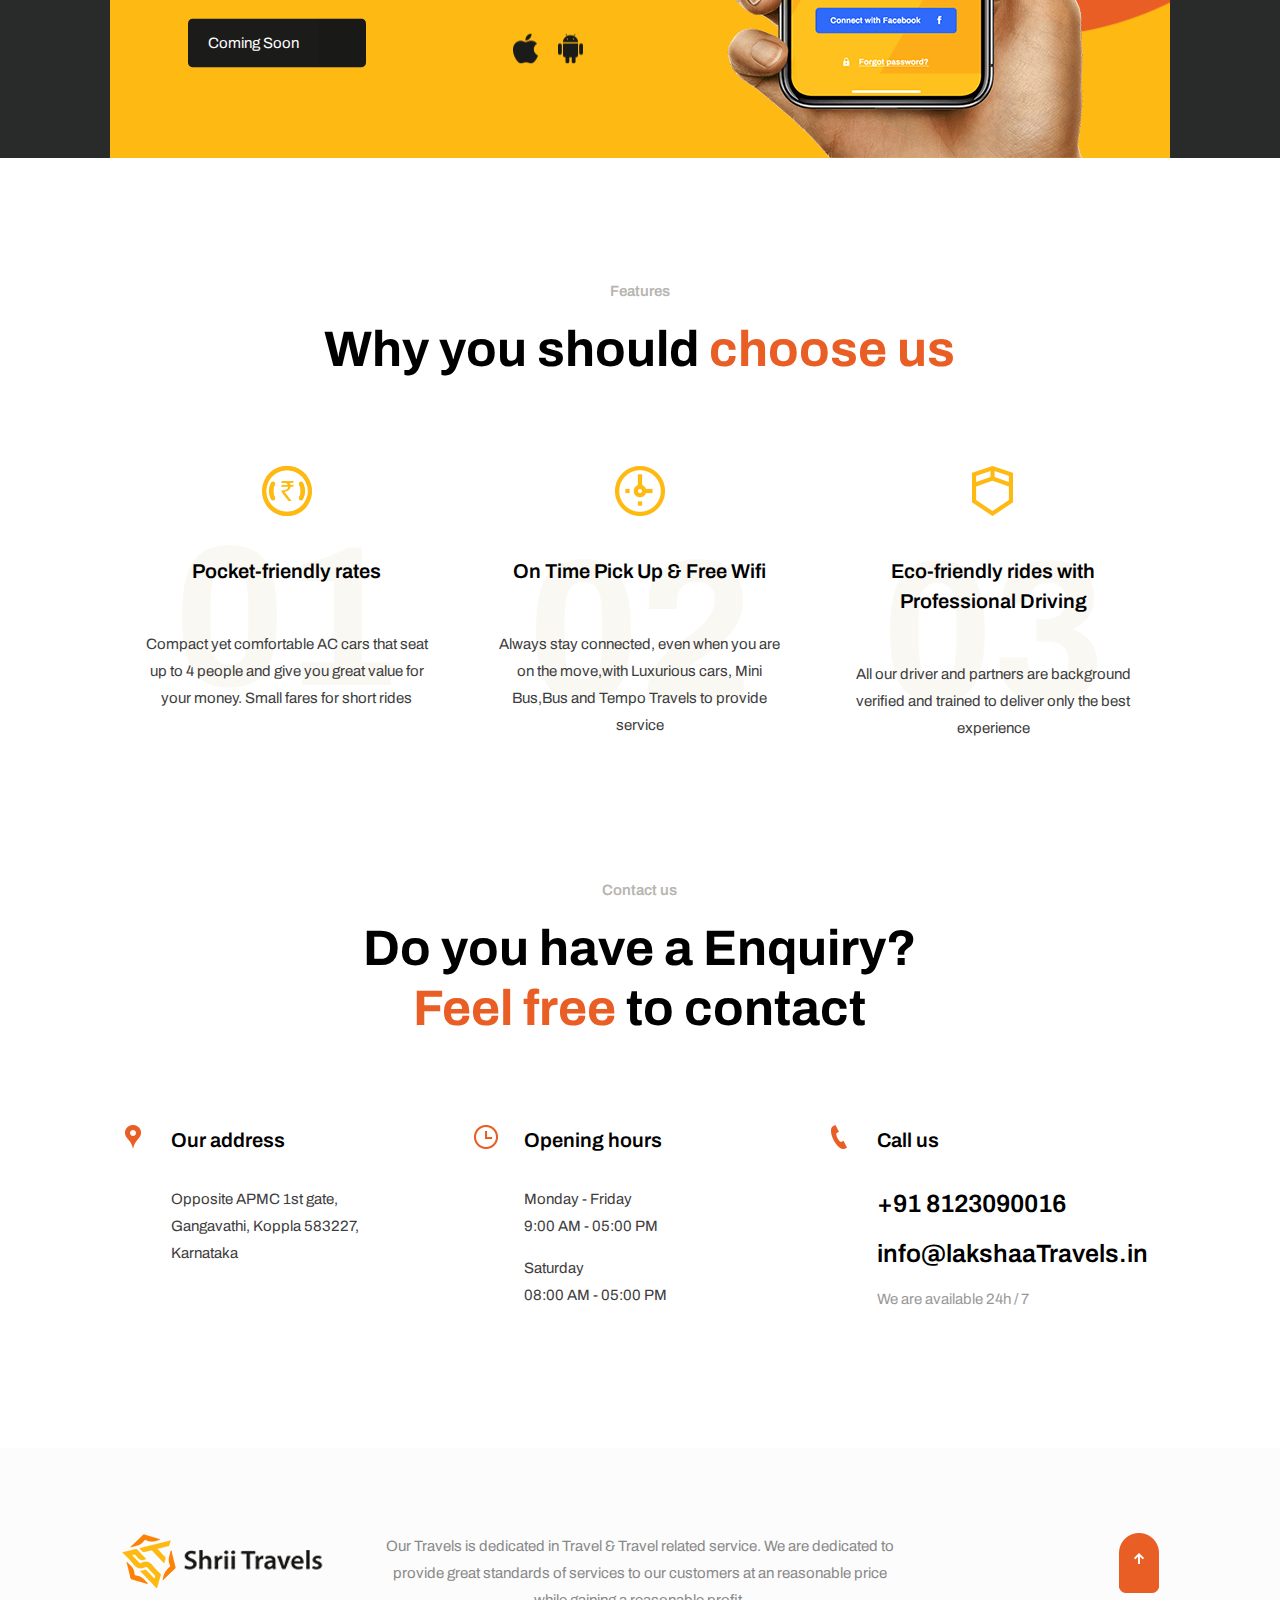
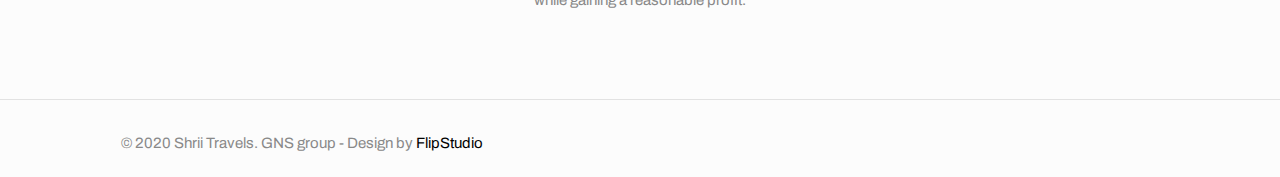
==== commit 4a8044f6: "Update index.html" ====
--- a/index.html
+++ b/index.html
@@ -122,7 +122,7 @@
                                     </rs-layer>
                                     <rs-layer id="slider-3-slide-3-layer-2" data-type="text" data-color="#000000" data-rsp_ch="on" data-xy="x:c;y:c;yo:-330px;" data-text="w:normal;s:60;l:60;fw:700;" data-basealign="slide" data-frame_0="sX:0.8;sY:0.8;" data-frame_1="e:Power4.easeOut;st:700;sp:1000;sR:700;"
                                         data-frame_999="o:0;st:w;sR:7300;" style="z-index:10;font-family:Archivo;">
-                                        Welcome to Lakshaa Travels
+                                        Welcome to Shrii Travels
                                     </rs-layer>
                                     <rs-layer id="slider-3-slide-3-layer-3" data-type="image" data-rsp_ch="on" data-xy="x:100px;y:c;" data-text="w:normal;" data-dim="w:60px;h:60px;" data-basealign="slide" data-frame_0="sX:0.8;sY:0.8;" data-frame_1="e:Power4.easeOut;st:1100;sp:1000;" data-frame_999="o:0;st:w;sR:7000;"
                                         style="z-index:14;font-family:Roboto;"><img src="content/taxi2/images/taxi2-slider-icon2.png" data-no-retina>
@@ -353,14 +353,14 @@
                                         <div class="column mcb-column mcb-item-ufungwtzo one-second column_column">
                                             <div class="column_attr clearfix" style="padding:0 7% 0 0;">
                                                 <p>
-                                                    Mr. ANIL RAJ B is the sole proprietor of Lakshaa Travels, who has a wide range of experience in Tours and Travel service provider. Tejas Travels is a reputed vehicle rental service provider in North Karnataka and other metropolitan cities in India. We are growing exponentially with respect to fleet size and geographical presence.
+                                                    Mr. ANIL RAJ B is the sole proprietor of Shrii Travels, who has a wide range of experience in Tours and Travel service provider. Tejas Travels is a reputed vehicle rental service provider in North Karnataka and other metropolitan cities in India. We are growing exponentially with respect to fleet size and geographical presence.
                                                 </p>
                                             </div>
                                         </div>
                                         <div class="column mcb-column mcb-item-zh59oik6z one-second column_column">
                                             <div class="column_attr clearfix" style="padding:0 7% 0 0;">
                                                 <p>
-                                                    Lakshaa Travels offers all types of travel related services under one roof that are known for our excellent and efficient travel services provider in Bangalore. We have great infrastructure to implement quick and reliable services. Our travel service is dedicated to help in planning to book exciting trips and tours.
+                                                    Shrii Travels offers all types of travel related services under one roof that are known for our excellent and efficient travel services provider in Bangalore. We have great infrastructure to implement quick and reliable services. Our travel service is dedicated to help in planning to book exciting trips and tours.
                                                 </p>
                                             </div>
                                         </div>
@@ -718,4 +718,4 @@
 
 </body>
 
-</html>+</html>
